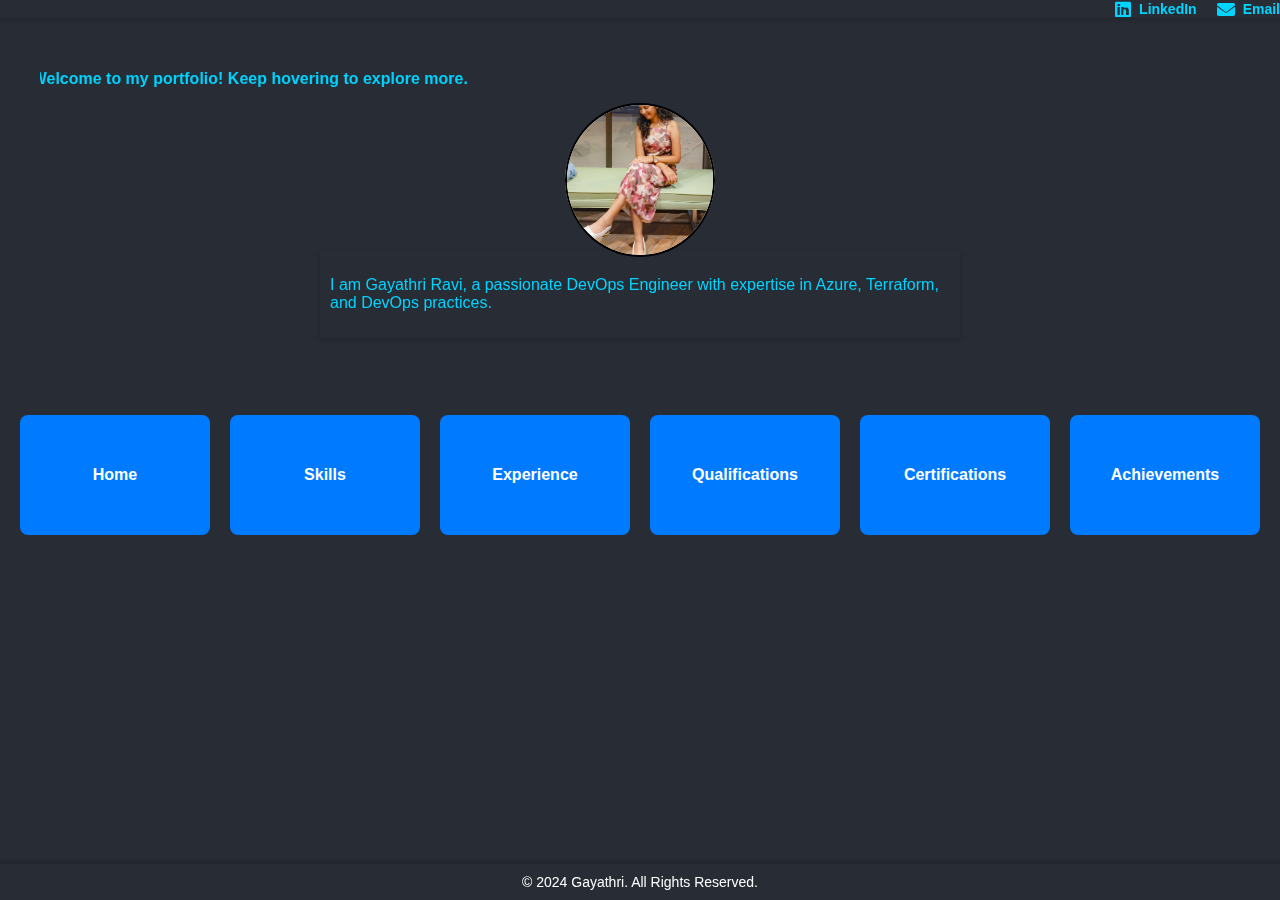
==== index.html @ f0dc99de "Add files via upload" ====
<!DOCTYPE html>
<html lang="en">
<head>
    <meta charset="UTF-8">
    <meta name="viewport" content="width=device-width, initial-scale=1.0">
    <title>G's Portfolio</title>
    <link rel="stylesheet" href="test.css">
    <!-- Font Awesome for Icons -->
    <link rel="stylesheet" href="https://cdnjs.cloudflare.com/ajax/libs/font-awesome/6.0.0/css/all.min.css">
    <marquee class="marquee" direction="right">Welcome to my portfolio! Keep hovering to explore more.</marquee>
</head>

<body>
  <!-- Top Fixed Links -->
  <div class="top-links">
    <a href="https://www.linkedin.com/in/ravigayathri/" target="_blank" class="top-link">
        <i class="fab fa-linkedin"></i> LinkedIn
    </a>
    <a href="mailto:vr.h.gayathri@gmail.com" class="top-link">
        <i class="fas fa-envelope"></i> Email
    </a>
</div>

  <div class="center-container">
  <div class="flip-card">
    <div class="flip-card-inner">
      <div class="flip-card-front">
        <img src="G.jpg" alt="G" class="round-image">
      </div>
      <div class="flip-card-back">
        <h1>Hy!!</h1> 
        <p>Nice meeting you!!</p> 
      </div>
    </div>
  </div>
  </div>

  <!-- New Message Section -->
  <div class="profile-message">
    <p>I am Gayathri Ravi, a passionate DevOps Engineer with expertise in Azure, Terraform, and DevOps practices.</p>
  </div>
 <!-- Animation Section -->
 <div class="animation-container">
  <div class="animated-block home" 
  onclick="toggleContent(this, 'Welcome, Experienced DevOps and Cloud Engineer with a strong background in Infrastructure as Code (IaC), Microsoft Azure, and Terraform. Proficient in deploying and managing enterprise-grade solutions using modern DevOps methodologies. Skilled in scripting, automation, and collaborative problem-solving in Agile environments. Adept at quickly adapting to new technologies and team dynamics.')">Home</div>  
  <div class="animated-block skills" onclick="toggleContent(this,`<ul>
    <li>Infrastructure as Code (IaC): Terraform, Azure Resource Manager (ARM) Templates</li>
    <li>Programming Languages: C#, . Net, SQL </li>
    <li>Cloud Platform: Microsoft Azure</li>
    <li>DevOps & Version Control: GIT, Azure Repos</li>
    <li>CI/CD: GitHub, Azure DevOps</li>
    <li>PAAS Services and Storage: Logic Apps, Azure Function, Azure Data Factory, Service Bus, Storage Account, API Management, Key Vault. Azure Application Insights, Azure Service, Health, Dashboards, KQL </li>
    
</ul>`)">Skills</div>
  <div class="animated-block experience" onclick="toggleContent(this,`
  <div class='experience-container'>
      <div class='card'>
          <h3>Tata Consultancy Services</h3>
          <p>Role: AIS Integration Developer</p>
          <p>Duration: June 2021 - Dec 2023</p>
          <p>Skills: Terraform, DevOps, Microsoft Azure</p>
      </div>
      <div class='card'>
          <h3>UST Global</h3>
          <p>Role: Software Developer</p>
          <p>Duration: Dec 2023 - July 2024</p>
          <p>Skills: C#, .NET, SQL Server</p>
      </div>
  </div>
`)">Experience</div>

<div class="animated-block qualifications" onclick="toggleContent(this,`
    <div class='qualification-container'>
        <div class='qualification-card left-slide'>
            <h3>Master of Science</h3>
            <p>Pursuing: Aug 2024 - May 2026</p>
            <p>Field: Computer Science</p>
            <p>University: University of Illinois, Springfield</p>
            <p>Location: Springfield, Illinois</p>
        </div>
        <div class='qualification-card right-slide'>
            <h3>Bachelor of Engineering</h3>
            <p>Completed: May 2021</p>
            <p>Field: Computer Science and Engineering</p>
            <p>Institute: Rajalakshmi Institute of Technology</p>
            <p>Location: Chennai, India</p>
            <p>GPA: 3.5/4</p>
        </div>
    </div>
`)">Qualifications</div>

<div class="animated-block certifications" onclick="toggleContent(this,`
    <div class='certification-container'>
        <div class='certification-card fade-in'>
            <h3>Azure Fundamentals</h3>
            <p>Certification: AZ-900</p>
        </div>
        <div class='certification-card fade-in'>
            <h3>Developing Solutions</h3>
            <p>Certification: AZ-204</p>
        </div>
        <div class='certification-card fade-in'>
            <h3>Data Engineer</h3>
            <p>Certification: DP-203</p>
        </div>
    </div>
`)">Certifications</div>
<div class="animated-block achievements" onclick="toggleContent(this,`
<div class='achievement-container'>
    <div class='achievement-card pop-from-left'>
        <h3>Special Initiative Award</h3>
        <p>For outstanding work contribution to the organization</p>
        <p>Date: Jan 2022</p>
    </div>
    <div class='achievement-card pop-from-top'>
        <h3>Continuous Feedback Star</h3>
        <p>In recognition of dedication to the performance journey</p>
        <p>Date: Dec 2022</p>
    </div>
    <div class='achievement-card pop-from-right'>
        <h3>Xcelerate Warrior Certificate</h3>
        <p>As an achievement towards aspiration</p>
        <p>Date: Jan 2023</p>
    </div>
</div>
`)">Achievements</div>
</div>


<!-- Content Display Section -->
<div id="content-display" class="content-display"></div>

<script>
  function toggleContent(block, content) {
    const contentDisplay = document.getElementById('dynamic-content');

    // Check if the block is already active
    if (block.classList.contains('active')) {
      // Hide the content and remove highlight
      contentDisplay.style.display = 'none';
      block.classList.remove('active');
    } else {
      // Reset all blocks and hide content
      document.querySelectorAll('.animated-block').forEach(el => el.classList.remove('active'));
      contentDisplay.style.display = 'none';

      // Highlight the clicked block
      block.classList.add('active');

      // Display content dynamically in the center
      contentDisplay.innerHTML = content;
      contentDisplay.style.display = 'block'; // Make it visible
    }
  }
</script>



<div id="dynamic-content" class="dynamic-content"></div>
<!-- Footer Section -->
<footer class="footer">
  © 2024 Gayathri. All Rights Reserved.
</footer>

</body>
</html>
---- test.css ----
body {
  margin: 0;
  font-family: Arial, sans-serif;
  background-color: #282c34;
  /*background-image: url('bg.jpg');*/
  color: #fff;
  display: flex;
  flex-direction: column;
  align-items: center;
  justify-content: center;
  height: 100vh;
}

.marquee {
  position: absolute;
  top: 20px;
  font-size: 16px;
  font-weight: bold;
  color: #00d4ff;
  /*background-color: rgba(40, 44, 52, 0.9);*/
  padding: 10px;
  margin: 40px;
  border-radius: 8px;
  text-align: center;
  z-index: 1000; /* Ensures it stays visible */

}

.center-container {
  position: relative;
  top: -170px;
  position: fixed;
}

.flip-card {
  background-color: transparent;
  width: 150px;
  height: 150px;
  perspective: 1000px;
  position: absolute;
  top: 350px;
  left: 50%;
  transform: translate(-50%, -50%);
}

.flip-card-inner {
  position: relative;
  width: 100%;
  height: 100%;
  text-align: center;
  transition: transform 0.6s;
  transform-style: preserve-3d;
}

.flip-card:hover .flip-card-inner {
  transform: rotateY(180deg);
}

.flip-card-front,
.flip-card-back {
  position: absolute;
  width: 100%;
  height: 100%;
  border-radius: 50%;
  backface-visibility: hidden;
}

.flip-card-front {
  display: flex;
  justify-content: center;
  align-items: center;
  background-color: #fff;
}

.flip-card-back {
  background-image: url('sample.jpg');
  color: white;
  transform: rotateY(180deg);
  display: flex;
  justify-content: center;
  align-items: center;
  flex-direction: column;
  font-family: Arial, sans-serif;
  font-size: 16px;
}

.round-image {
  width: 150px;
  height: 150px;
  object-fit: cover;
  border-radius: 50%;
  border: 2px solid #000;
}

.profile-message {
  position: fixed; /* Makes the element fixed */
  top: 250px;  /*Position relative to the bottom of the viewport */
  left: 50%; /* Center the message horizontally */
  transform: translateX(-50%); /* Adjust for centering */
  font-size: 16px;
  color: #00d4ff;
  /*background-color: rgba(40, 44, 52, 0.9);  Optional background for better visibility */
  padding: 10px;
  /*border-radius: 4px;*/
  width: fit-content;
  max-width: 80%; /* Limits the width for readability */
  box-shadow: 0 2px 5px rgba(0, 0, 0, 0.2); /* Optional shadow */
  z-index: 1000; /* Ensures it stays on top of other content */
}

.animation-container {
  display: flex; /* Use flexbox for alignment */
  flex-wrap: wrap; /* Allow wrapping if needed */
  justify-content: center; /* Center horizontally */
  /*align-items: center;  Center vertically */
 /* height: 100vh; Full height of the viewport */
  margin-top: 50px; /* Remove extra margins */
  gap: 20px; /* Add spacing between blocks */
 

}

.animated-block {
  padding: 10px 20px;
  background-color: #007bff;
  color: #fff;
  text-align: center;
  font-size: 16px;
  font-weight: bold;
  border-radius: 8px;
  cursor: pointer;
  transition: background-color 0.3s;
  width: 150px; /* Ensure uniform block size */
  height: 100px; /* Set block height */
  display: flex; /* Flexbox for content alignment */
  justify-content: center; /* Center text horizontally */
  align-items: center; /* Center text vertically */
  
 
}

@keyframes slide-in-left {
0% {
  transform: translateX(-100%);
  opacity: 0;
}
100% {
  transform: translateX(0);
  opacity: 1;
}
}

.animated-block.home {
  animation: slide-in-left 3s ease-in-out;
 
}

.animated-block:hover {
  background-color: #0056b3;
}

.animated-block.skills {
  animation: slide-in-left 3s ease-in-out;
}

.animated-block.experience {
  animation: slide-in-left 3s ease-in-out;
}

.animated-block.qualifications {
  animation: slide-in-right 3s ease-in-out;
}

.animated-block.certifications {
  animation: slide-in-right 3s ease-in-out;
}

.animated-block.achievements {
  animation: slide-in-right 3s ease-in-out;
}

.animated-block.active {
  background-color: #0056b3; /* Different color for active block */
  color: white;
}

.content-display {
  margin-top: 20px;
  text-align: center;
  font-size: 18px;
  color: #fff;
  background-color: rgba(0, 0, 0, 0.5);
  padding: 10px;
  border-radius: 8px;
  display: none; /* Initially hidden */
}

.content-display ul {
  list-style-type: disc; /* Use disc bullets */
  padding-left: 20px; /* Add some left padding */
  text-align: left; /* Align text to the left */
  margin: 0;
}

.content-display li {
  margin: 5px 0; /* Add spacing between list items */
  font-size: 16px;
  color: #fff;
}

/* Container for the cards */
.experience-container {
  display: flex;
  justify-content: space-between; /* Align cards to the left and right */
  gap: 20px; /* Add space between cards */
  margin-top: 20px;
}

.card {
  background-color: rgba(255, 255, 255, 0.1);
  color: #fff;
  border-radius: 8px;
  padding: 15px;
  width: 45%; /* Each card takes 45% of the container width */
  box-shadow: 0 4px 6px rgba(0, 0, 0, 0.3);
  transition: transform 0.3s, box-shadow 0.3s;
}

.card:hover {
  transform: scale(1.05); /* Slight zoom effect */
  box-shadow: 0 6px 10px rgba(0, 0, 0, 0.5);
}

.card h3 {
  margin: 0 0 10px;
  font-size: 18px;
  color: #00d4ff;
}

.card p {
  margin: 5px 0;
  font-size: 14px;
}

/* Container for qualifications */
.qualification-container {
  display: flex;
  justify-content: space-between;
  align-items: center;
  margin-top: 20px;
  gap: 20px;
}

/* Base style for qualification cards */
.qualification-card {
  background-color: rgba(255, 255, 255, 0.1);
  color: #fff;
  border-radius: 8px;
  padding: 15px;
  width: 45%;
  box-shadow: 0 4px 6px rgba(0, 0, 0, 0.3);
  text-align: left;
  opacity: 0; /* Initially hidden */
  transform: translateY(50px); /* Start below the viewport */
  transition: all 1s ease-out;
}

/* Left sliding animation */
.left-slide {
  animation: slide-in-left 1s forwards;
}

@keyframes slide-in-left {
  0% {
      transform: translateX(-100%) translateY(50px);
      opacity: 0;
  }
  100% {
      transform: translateX(0) translateY(0);
      opacity: 1;
  }
}

/* Right sliding animation */
.right-slide {
  animation: slide-in-right 1s forwards;
}

@keyframes slide-in-right {
  0% {
      transform: translateX(100%) translateY(50px);
      opacity: 0;
  }
  100% {
      transform: translateX(0) translateY(0);
      opacity: 1;
  }
}

/* Container for the certification cards */
.certification-container {
  display: flex;
  justify-content: space-between;
  align-items: center;
  margin-top: 20px;
  gap: 20px;
}

/* Base styles for certification cards */
.certification-card {
  background-color: rgba(255, 255, 255, 0.1);
  color: #fff;
  border-radius: 8px;
  padding: 15px;
  width: 30%; /* Small cards take 30% of the container width */
  box-shadow: 0 4px 6px rgba(0, 0, 0, 0.3);
  text-align: center;
  opacity: 0; /* Initially hidden */
  transform: translateY(50px); /* Start below the viewport */
  transition: all 1s ease-out;
}

/* Fade-in animation */
.fade-in {
  animation: fade-in 1s forwards;
}

@keyframes fade-in {
  0% {
      opacity: 0;
      transform: translateY(50px);
  }
  100% {
      opacity: 1;
      transform: translateY(0);
  }
}

/* Title styling within cards */
.certification-card h3 {
  margin: 0 0 10px;
  font-size: 16px;
  color: #00d4ff;
}

.certification-card p {
  margin: 5px 0;
  font-size: 14px;
}

/* Container for achievements */
.achievement-container {
  display: flex;
  justify-content: space-between;
  align-items: center;
  margin-top: 30px;
  gap: 40px;
}

/* Base styles for achievement cards */
.achievement-card {
  background-color: rgba(255, 255, 255, 0.1);
  color: #fff;
  border-radius: 8px;
  padding: 15px;
  width: 30%;
  box-shadow: 0 4px 6px rgba(0, 0, 0, 0.3);
  text-align: center;
  opacity: 0; /* Initially hidden */
  transform: scale(0.8); /* Initially shrunk */
  transition: all 1s ease-out;
}

/* Pop-in from left animation */
.pop-from-left {
  animation: pop-from-left 1s forwards;
}

@keyframes pop-from-left {
  0% {
      opacity: 0;
      transform: translateX(-100px) scale(0.8);
  }
  100% {
      opacity: 1;
      transform: translateX(0) scale(1);
  }
}

/* Pop-in from top animation */
.pop-from-top {
  animation: pop-from-top 1s forwards;
}

@keyframes pop-from-top {
  0% {
      opacity: 0;
      transform: translateY(-100px) scale(0.8);
  }
  100% {
      opacity: 1;
      transform: translateY(0) scale(1);
  }
}

/* Pop-in from right animation */
.pop-from-right {
  animation: pop-from-right 1s forwards;
}

@keyframes pop-from-right {
  0% {
      opacity: 0;
      transform: translateX(100px) scale(0.8);
  }
  100% {
      opacity: 1;
      transform: translateX(0) scale(1);
  }
}

/* Title styling for achievement cards */
.achievement-card h3 {
  margin: 0 0 10px;
  font-size: 16px;
  color: #00d4ff;
}

.achievement-card p {
  margin: 5px 0;
  font-size: 14px;
}

/* Top fixed links container */
.top-links {
  position: fixed;
  top: 0;
  left: 0;
  width: 100%;
  background-color: rgba(40, 44, 52, 0.9); /* Slightly transparent background */
  display: flex;
  justify-content: flex-end; /* Align links to the right */
  padding-right: 50px;
  z-index: 1000; /* Ensure it stays on top */
  box-shadow: 0 2px 5px rgba(0, 0, 0, 0.2); /* Optional shadow */
}

/* Individual link styles */
.top-link {
  color: #00d4ff;
  text-decoration: none;
  margin-left: 20px;
  font-size: 14px;
  font-weight: bold;
  display: flex;
  align-items: center;
  transition: color 0.3s;
}

/* Icon styles */
.top-link i {
  margin-right: 8px; /* Add space between icon and text */
  font-size: 18px;
}

/* Hover effect */
.top-link:hover {
  color: #ffffff;
}

/* Footer styles */
.footer {
  position: fixed; /* Keep it fixed at the bottom */
  bottom: 0; /* Stick to the bottom of the viewport */
  left: 0;
  width: 100%; /* Full width */
  background-color: rgba(40, 44, 52, 0.9); /* Background color */
  color: #fff; /* Text color */
  text-align: center; /* Center the text */
  padding: 10px 0; /* Add vertical padding */
  font-size: 14px; /* Font size for the text */
  z-index: 1000; /* Ensure it stays above other content */
  box-shadow: 0 -2px 5px rgba(0, 0, 0, 0.2); /* Optional shadow for better separation */
}

.dynamic-content {
  position: fixed; /* Positioned relative to the document */
  top: 50%; /* Center vertically */
  left: 50%; /* Center horizontally */
  transform: translate(-50%, -50%); /* Adjust for perfect centering */
  margin-top: 200px;
  padding: 20px;
  text-align: center;
  font-size: 18px;
  color: #00d4ff;
  background-color: rgba(40, 44, 52, 0.9);
  border-radius: 8px;
  box-shadow: 0 4px 10px rgba(0, 0, 0, 0.3);
  width: fit-content;
  max-width: 90%;
  display: none; /* Hidden by default */
  z-index: 1000; /* Ensure it stays above other content */
}
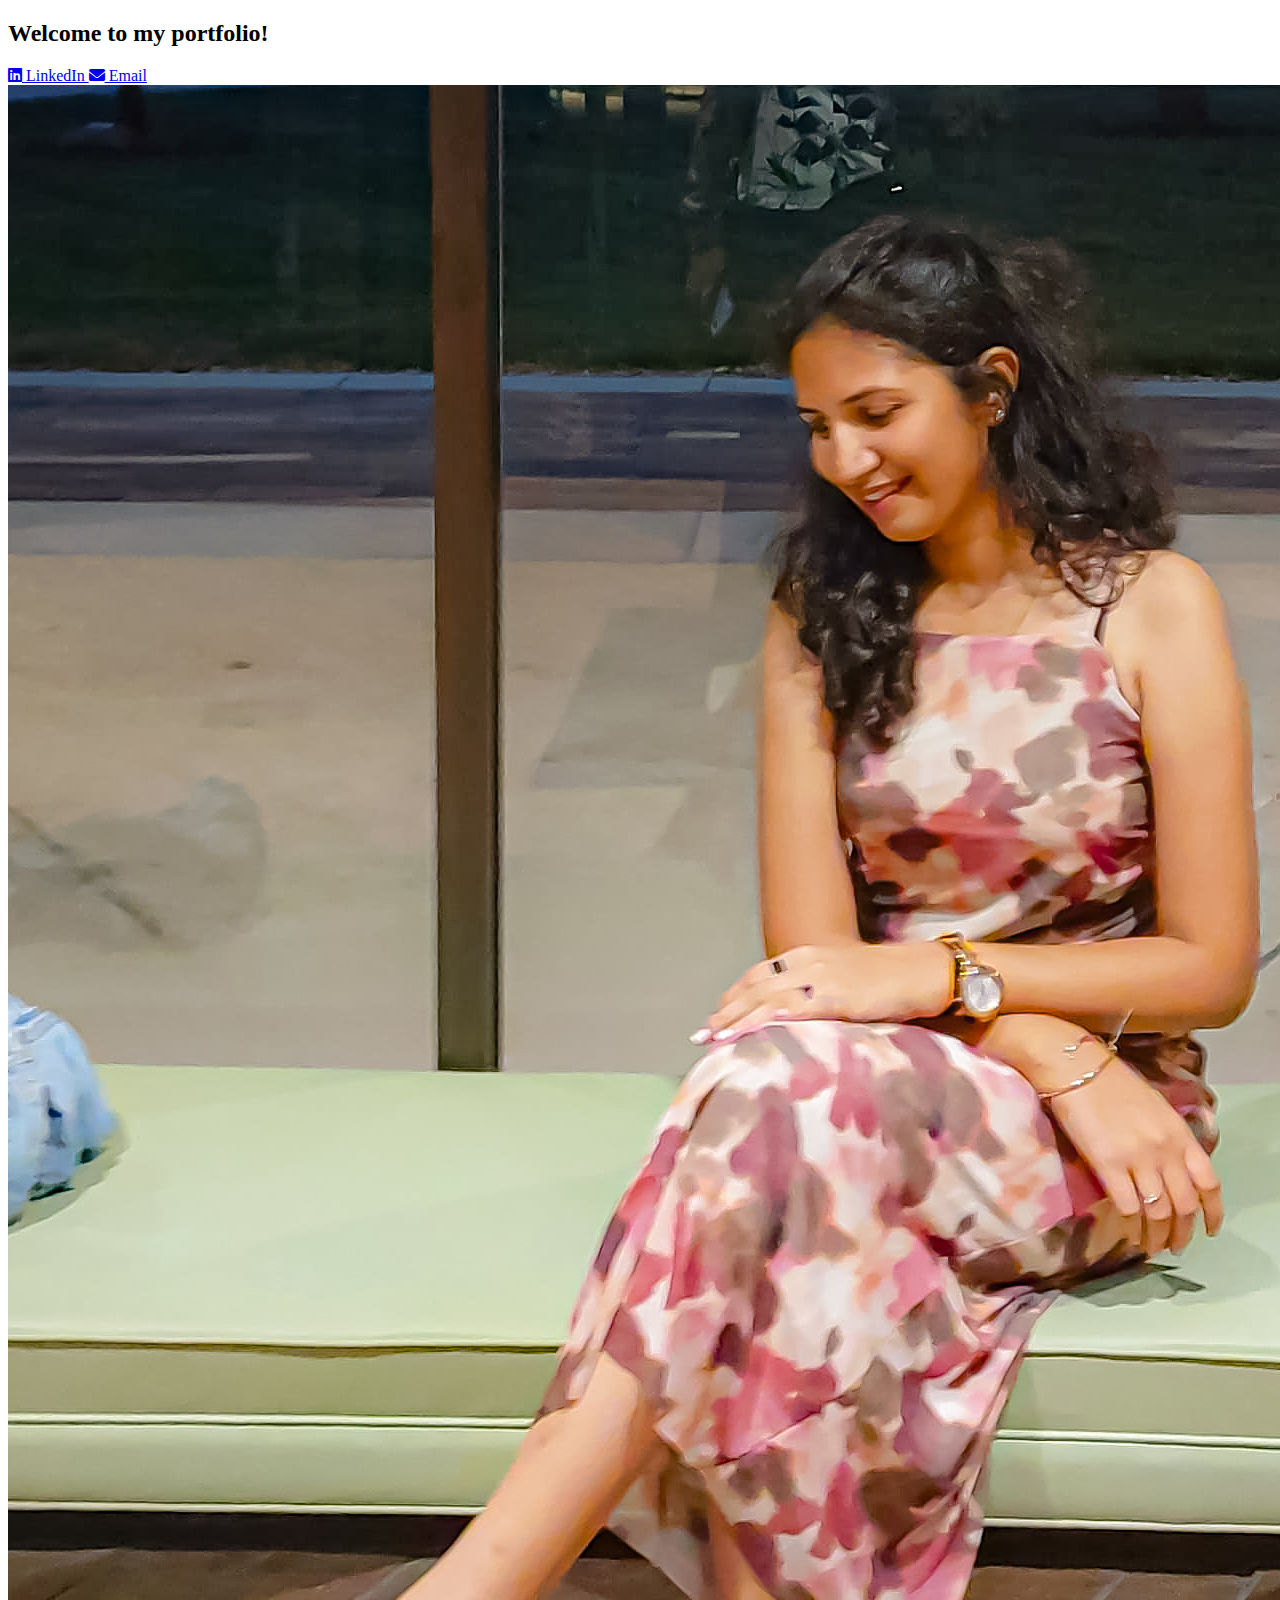
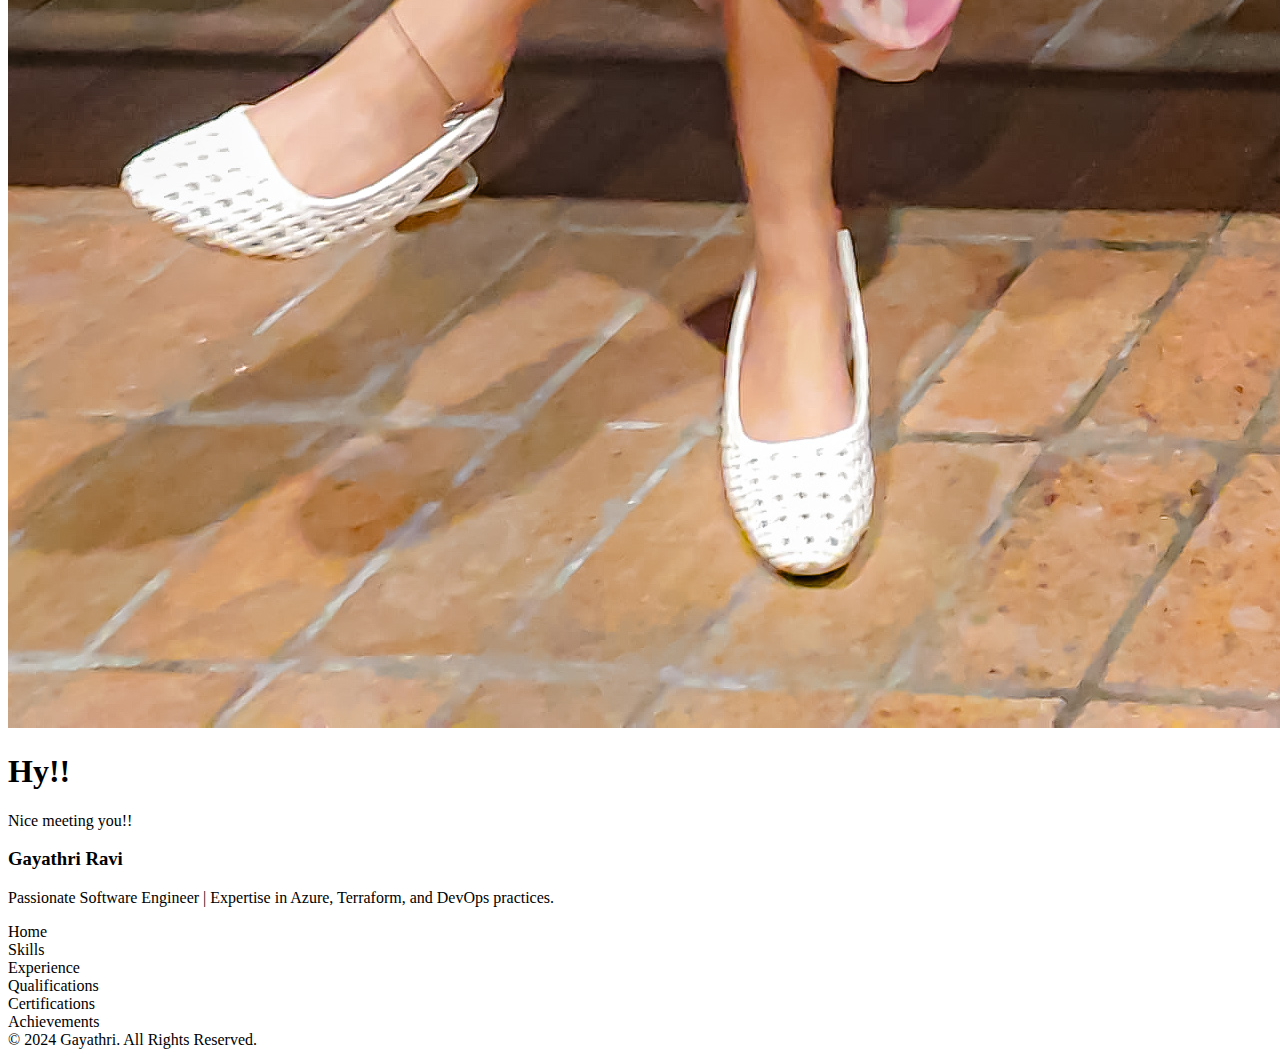
==== commit 0e0e2fd4: "Updated index.html" ====
--- a/index.html
+++ b/index.html
@@ -4,10 +4,12 @@
     <meta charset="UTF-8">
     <meta name="viewport" content="width=device-width, initial-scale=1.0">
     <title>G's Portfolio</title>
-    <link rel="stylesheet" href="test.css">
+    <link rel="stylesheet" href="style.css">
     <!-- Font Awesome for Icons -->
     <link rel="stylesheet" href="https://cdnjs.cloudflare.com/ajax/libs/font-awesome/6.0.0/css/all.min.css">
-    <marquee class="marquee" direction="right">Welcome to my portfolio! Keep hovering to explore more.</marquee>
+    <div class = 'welcome'>
+   <h2>Welcome to my portfolio!</h2>
+  </div>
 </head>
 
 <body>
@@ -28,8 +30,10 @@
         <img src="G.jpg" alt="G" class="round-image">
       </div>
       <div class="flip-card-back">
+       
         <h1>Hy!!</h1> 
         <p>Nice meeting you!!</p> 
+        
       </div>
     </div>
   </div>
@@ -37,34 +41,62 @@
 
   <!-- New Message Section -->
   <div class="profile-message">
-    <p>I am Gayathri Ravi, a passionate DevOps Engineer with expertise in Azure, Terraform, and DevOps practices.</p>
+    <h3> Gayathri Ravi </h3> </div>
+    <div class="message">
+    <p> Passionate Software Engineer | Expertise in Azure, Terraform, and DevOps practices.</p>
   </div>
  <!-- Animation Section -->
  <div class="animation-container">
   <div class="animated-block home" 
-  onclick="toggleContent(this, 'Welcome, Experienced DevOps and Cloud Engineer with a strong background in Infrastructure as Code (IaC), Microsoft Azure, and Terraform. Proficient in deploying and managing enterprise-grade solutions using modern DevOps methodologies. Skilled in scripting, automation, and collaborative problem-solving in Agile environments. Adept at quickly adapting to new technologies and team dynamics.')">Home</div>  
+  onclick="toggleContent(this, 'I am an Experienced DevOps and Cloud Engineer with a strong background in Infrastructure as Code (IaC), Microsoft Azure, and Terraform. Proficient in deploying and managing enterprise-grade solutions using modern DevOps methodologies. Skilled in scripting, automation, and collaborative problem-solving in Agile environments. Adept at quickly adapting to new technologies and team dynamics.')">Home</div>  
   <div class="animated-block skills" onclick="toggleContent(this,`<ul>
     <li>Infrastructure as Code (IaC): Terraform, Azure Resource Manager (ARM) Templates</li>
     <li>Programming Languages: C#, . Net, SQL </li>
     <li>Cloud Platform: Microsoft Azure</li>
     <li>DevOps & Version Control: GIT, Azure Repos</li>
     <li>CI/CD: GitHub, Azure DevOps</li>
-    <li>PAAS Services and Storage: Logic Apps, Azure Function, Azure Data Factory, Service Bus, Storage Account, API Management, Key Vault. Azure Application Insights, Azure Service, Health, Dashboards, KQL </li>
-    
+    <li>PAAS Services and Storage: Logic Apps, Azure Function, Azure Data Factory, Service Bus, Storage Account, API Management, Key Vault. Azure Application Insights, Azure Service, Health, Dashboards, KQL </li>   
 </ul>`)">Skills</div>
   <div class="animated-block experience" onclick="toggleContent(this,`
   <div class='experience-container'>
-      <div class='card'>
+      <div class='left-slide-card'>
+        <div class='card'>
           <h3>Tata Consultancy Services</h3>
           <p>Role: AIS Integration Developer</p>
           <p>Duration: June 2021 - Dec 2023</p>
           <p>Skills: Terraform, DevOps, Microsoft Azure</p>
-      </div>
-      <div class='card'>
+       
+          <div class= 'work-details'>
+          <h3>Work Highlights:</h3>
+          <ul>
+          <li> Designed and implemented Infrastructure as Code using Terraform.</li>
+           <li>Streamlined CI/CD pipelines for automated deployments in Azure.</li>
+          <li>Optimized resource allocation to reduce cloud costs.</li>
+          <li>Enhanced team productivity by integrating DevOps tools.</li>
+        </ul>
+      </div>
+      </div>
+         
+      </div>
+      <div class='right-slide-card'>
+         <div class='card'>
           <h3>UST Global</h3>
           <p>Role: Software Developer</p>
           <p>Duration: Dec 2023 - July 2024</p>
           <p>Skills: C#, .NET, SQL Server</p>
+      
+          <div class='work-details'>
+       
+          <h3>Work Highlights:</h3>
+          <ul>
+          <li> Built scalable .NET applications with enterprise-grade performance.</li>
+            <li>Integrated SQL Server databases for optimized data access.</li>
+          <li> Automated testing workflows to ensure software reliability.</li>
+          <li> Collaborated with cross-functional teams to deliver client solutions.</li>
+        </ul>
+        </div>
+      </div>
+         
       </div>
   </div>
 `)">Experience</div>
@@ -77,6 +109,7 @@
             <p>Field: Computer Science</p>
             <p>University: University of Illinois, Springfield</p>
             <p>Location: Springfield, Illinois</p>
+            <p>GPA: 4/4</p>
         </div>
         <div class='qualification-card right-slide'>
             <h3>Bachelor of Engineering</h3>
@@ -133,12 +166,14 @@
 <script>
   function toggleContent(block, content) {
     const contentDisplay = document.getElementById('dynamic-content');
+    
 
     // Check if the block is already active
     if (block.classList.contains('active')) {
       // Hide the content and remove highlight
       contentDisplay.style.display = 'none';
       block.classList.remove('active');
+      
     } else {
       // Reset all blocks and hide content
       document.querySelectorAll('.animated-block').forEach(el => el.classList.remove('active'));
@@ -150,11 +185,26 @@
       // Display content dynamically in the center
       contentDisplay.innerHTML = content;
       contentDisplay.style.display = 'block'; // Make it visible
+      
     }
+    document.addEventListener('DOMContentLoaded', () => {
+  const cards = document.querySelectorAll('.card');
+
+  cards.forEach(card => {
+    card.addEventListener('click', () => {
+      // Toggle 'touched' class on the tile
+      if (card.classList.contains('touched')) {
+        card.classList.remove('touched'); // Reset to default
+      } else {
+        // Ensure only one tile is active at a time
+        cards.forEach(t => t.classList.remove('touched'));
+        card.classList.add('touched'); // Activate the touched tile
+      }
+    });
+  });
+});
   }
 </script>
-
-
 
 <div id="dynamic-content" class="dynamic-content"></div>
 <!-- Footer Section -->
@@ -163,4 +213,4 @@
 </footer>
 
 </body>
-</html>+</html>
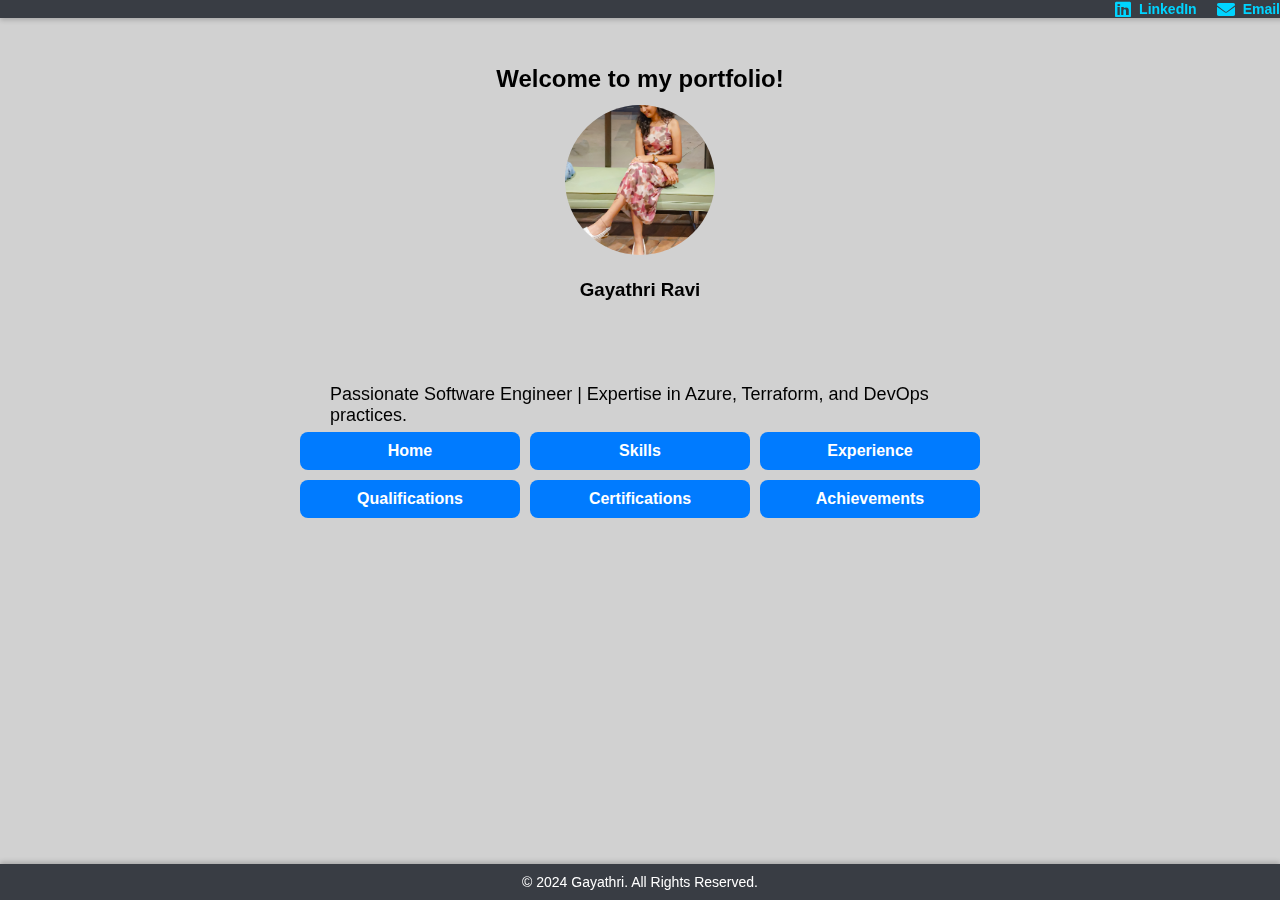
==== commit 69ccdd47: "Updated index.html" ====
--- a/index.html
+++ b/index.html
@@ -166,8 +166,7 @@
 <script>
   function toggleContent(block, content) {
     const contentDisplay = document.getElementById('dynamic-content');
-    
-
+  
     // Check if the block is already active
     if (block.classList.contains('active')) {
       // Hide the content and remove highlight
--- a/style.css
+++ b/style.css
@@ -0,0 +1,718 @@
+body {
+  margin: 0;
+  font-family: Arial, sans-serif;
+  background-color: #d1d1d1;
+  /*background-image: url('bg.jpg');*/
+  color: #fff;
+  display: flex;
+  flex-direction: column;
+  align-items: center;
+  justify-content: center;
+  height: 100vh;
+  overflow-y: auto;
+}
+
+.welcome {
+  position: absolute;
+  top: -5px;
+  font-size: 16px;
+  font-weight: bold;
+  color: black;
+  /*background-color: rgba(40, 44, 52, 0.9);*/
+  padding: 10px;
+  margin: 40px;
+  border-radius: 8px;
+  text-align: center;
+  z-index: 1000; /* Ensures it stays visible */
+
+}
+
+.center-container {
+  position: relative;
+  top: -240px;
+  position: fixed;
+}
+
+
+.flip-card {
+  background-color: transparent;
+  width: 150px;
+  height: 150px;
+  perspective: 1000px;
+  position: relative;
+  top: 400px;
+  left: 50%;
+  transform: translate(-50%, -50%);
+  margin: 20px auto;
+  max-width: 300px;
+  max-height: 300px;
+  border-radius: 50%;
+}
+
+.flip-card-inner {
+  position: relative;
+ /* padding-top: 100%; */
+  width: 100%;
+  height: 100%;
+  text-align: center;
+  transition: transform 0.6s ease;
+  transform-style: preserve-3d;
+  border-radius: 50%;
+  
+}
+
+.flip-card:hover .flip-card-inner {
+  transform: rotateY(180deg);
+}
+
+.flip-card-front,
+.flip-card-back {
+  position: absolute;
+  top: 0;
+  left: 0;
+  width: 100%;
+  height: 100%;
+  backface-visibility: hidden;
+  border-radius: 50%;
+}
+
+.flip-card-front {
+  display: flex;
+  justify-content: center;
+  align-items: center;
+  background-color: transparent;
+}
+
+.flip-card-back {
+  background-image: url('sample.jpg'); 
+  background-size: cover; /* Ensure background covers the back face */
+  background-position: center; /* Center the background image */
+  color: white;
+  transform: rotateY(180deg);
+  display: flex;
+  justify-content: center;
+  align-items: center;
+  flex-direction: column;
+  font-family: Arial, sans-serif;
+  font-size: 16px;
+  border-radius: 50%;
+
+}
+
+.round-image {
+  width: 150px;
+  height: 150px;
+  object-fit: cover;
+  border-radius: 50%;
+  border: none;
+ 
+
+}
+
+.profile-message {
+  position: fixed;  /*Makes the element fixed */
+  top: 250px; /*Position relative to the bottom of the viewport */
+  left: 50%; /* Center the message horizontally */
+  transform: translateX(-50%); /* Adjust for centering */
+  font-size: 16px;
+  color: black;
+  /*background-color: rgba(40, 44, 52, 0.9);  Optional background for better visibility */
+  padding: 10px;
+  /*border-radius: 4px;*/
+  width: fit-content;
+  max-width: 80%; /* Limits the width for readability */
+ /* box-shadow: 0 2px 5px rgba(0, 0, 0, 0.2);  Optional shadow */
+  z-index: 1000; /* Ensures it stays on top of other content */
+ 
+}
+
+.message{
+  position: fixed; /* Keeps it constant on the viewport */
+    top: 45%; /* Adjust to vertically center */
+    left: 50%; /* Adjust to horizontally center */
+    transform: translate(-50%, -50%); /* Center the element perfectly */
+    color: black;
+    font-size: 18px; /* Adjust font size as needed */
+    padding: 10px;
+   
+    border-radius: 8px;
+    z-index: 1000; /* Ensure it stays above other content */
+}
+.animation-container {
+  display: flex;/* Use flexbox for alignment */
+  flex-wrap: wrap; /* Allow wrapping if needed */
+  justify-content: center; /* Center horizontally */
+  /*align-items: center;  Center vertically */
+ /* height: 100vh; Full height of the viewport */
+  margin-top: 50px; /* Remove extra margins */
+  gap: 10px; /* Add spacing between blocks */
+ 
+}
+
+.animated-block {
+  padding: 10px;
+  background-color: #007bff;
+  color: #fff;
+  text-align: center;
+  font-size: 16px;
+  font-weight: bold;
+  border-radius: 8px;
+  cursor: pointer;
+  transition: background-color 0.3s, transform 0.3s;
+  width: 40%; /* Ensure uniform block size */
+  max-width: 200px; /* Prevent overly large buttons */
+  min-width: 120px; /* Ensure buttons don't shrink too small */
+  height: auto; /* Set block height */
+  display: flex; /* Flexbox for content alignment */
+  justify-content: center; /* Center text horizontally */
+  align-items: center; /* Center text vertically */
+  z-index:10;
+ 
+}
+
+@keyframes slide-in-left {
+0% {
+  transform: translateX(-100%);
+  opacity: 0;
+}
+100% {
+  transform: translateX(0);
+  opacity: 1;
+}
+}
+
+.animated-block.home {
+  animation: slide-in-left 3s ease-in-out;
+ 
+}
+
+.animated-block:hover {
+  background-color: #0056b3;
+}
+
+.animated-block.skills {
+  animation: slide-in-left 3s ease-in-out;
+}
+
+.animated-block.experience {
+  animation: slide-in-left 3s ease-in-out;
+}
+
+.animated-block.qualifications {
+  animation: slide-in-right 3s ease-in-out;
+}
+
+.animated-block.certifications {
+  animation: slide-in-right 3s ease-in-out;
+}
+
+.animated-block.achievements {
+  animation: slide-in-right 3s ease-in-out;
+}
+
+.animated-block.active {
+  background-color: #0056b3; /* Different color for active block */
+  color: white;
+}
+
+.content-display {
+  margin-top: 20px;
+  text-align: center;
+  font-size: 18px;
+  color: #fff;
+  background-color: rgba(0, 0, 0, 0.3); 
+  padding: 10px;
+  border-radius: 8px;
+  display: none; /* Initially hidden */
+}
+
+.content-display ul {
+  list-style-type: disc; /* Use disc bullets */
+  padding-left: 20px; /* Add some left padding */
+  text-align: left; /* Align text to the left */
+  margin: 0;
+}
+
+.content-display li {
+  margin: 5px 0; /* Add spacing between list items */
+  font-size: 16px;
+  color: #fff;
+}
+
+/* Container for the cards */
+.experience-container {
+  display: flex;
+  justify-content: space-between; /* Align cards to the left and right */
+  align-items: center;
+  gap: 20px; /* Add space between cards */
+  margin-top: 20px;
+
+}
+
+ /* Left sliding animation */
+ .left-slide-card {
+  animation: slide-in-left 1s forwards;
+}
+
+@keyframes slide-in-left {
+  0% {
+      transform: translateX(-100%) translateY(50px);
+      opacity: 0;
+  }
+  100% {
+      transform: translateX(0) translateY(0);
+      opacity: 1;
+  }
+}
+
+/* Right sliding animation */
+.right-slide-card {
+  animation: slide-in-right 1s forwards;
+}
+
+@keyframes slide-in-right {
+  0% {
+      transform: translateX(100%) translateY(50px);
+      opacity: 0;
+  }
+  100% {
+      transform: translateX(0) translateY(0);
+      opacity: 1;
+  }
+}
+
+.card {
+  background-color: rgba(255, 255, 255, 0.1);
+  color: #fff;
+  border-radius: 8px;
+  padding: 15px;
+  width: 90%; /* Each card takes 45% of the container width */
+  box-shadow: 0 4px 6px rgba(0, 0, 0, 0.3);
+  transition: transform 0.3s, box-shadow 0.3s;
+  max-width: 300px; /* Limit the size */
+  text-align: left;
+  position: relative;
+  cursor: pointer; /* Pointer cursor for interactivity */
+  
+}
+
+.card:hover .work-details,
+.card:focus-within .work-details {
+  display: block; /* Show details on hover or focus */
+  
+}
+.work-details {
+  display: none; /* Hidden by default */
+  margin-top: 10px;
+  background-color: rgba(0, 0, 0, 0.7); /* Darker background for readability */
+  color: white;
+  border-radius: 5px;
+  padding: 10px;
+  font-size: 14px;
+  box-shadow: 0 2px 4px rgba(0, 0, 0, 0.5);
+  text-align: left;
+  font-size: 10px;
+  
+}
+.card h3 {
+  margin: 0 0 10px;
+  font-size: 18px;
+  color: #00d4ff;
+ 
+}
+
+.card p {
+  margin: 5px 0;
+  font-size: 14px;
+}
+
+
+/* Container for qualifications */
+.qualification-container {
+  display: flex;
+  justify-content: space-between;
+  align-items: center;
+  margin-top: 10px;
+  gap: 20px;
+ 
+}
+
+/* Base style for qualification cards */
+.qualification-card {
+  background-color: rgba(255, 255, 255, 0.1);
+   color: white;
+   border-radius: 8px;
+   padding: 15px;
+   width: 45%;
+   box-shadow: 0 4px 6px rgba(0, 0, 0, 0.3);
+   text-align: left;
+   opacity: 0; /* Initially hidden */
+   transform: translateY(50px); /* Start below the viewport */
+   transition: all 1s ease-out;
+   position: relative;
+ }
+
+
+
+ .qualification-card h3 {
+  margin: 0 0 10px;
+  font-size:16px;
+  color: #00d4ff;
+}
+
+/* Left sliding animation */
+.left-slide {
+  animation: slide-in-left 1s forwards;
+}
+
+@keyframes slide-in-left {
+  0% {
+      transform: translateX(-100%) translateY(50px);
+      opacity: 0;
+  }
+  100% {
+      transform: translateX(0) translateY(0);
+      opacity: 1;
+  }
+}
+
+/* Right sliding animation */
+.right-slide {
+  animation: slide-in-right 1s forwards;
+}
+
+@keyframes slide-in-right {
+  0% {
+      transform: translateX(100%) translateY(50px);
+      opacity: 0;
+  }
+  100% {
+      transform: translateX(0) translateY(0);
+      opacity: 1;
+  }
+}
+
+.qualification-card p {
+  font-size: 14px; /* Reduced font size */
+  margin: 5px 0;
+  line-height: 1.4; /* Adjust line spacing for readability */
+}
+/* Container for the certification cards */
+.certification-container {
+  display: flex;
+  justify-content: space-between;
+  align-items: center;
+  margin-top: 20px;
+  gap: 20px;
+}
+
+/* Base styles for certification cards */
+.certification-card {
+  background-color: rgba(255, 255, 255, 0.1);
+  color: #fff;
+  border-radius: 8px;
+  padding: 15px;
+  width: 30%; /* Small cards take 30% of the container width */
+  box-shadow: 0 4px 6px rgba(0, 0, 0, 0.3);
+  text-align: center;
+  opacity: 0; /* Initially hidden */
+  transform: translateY(50px); /* Start below the viewport */
+  transition: all 1s ease-out;
+}
+
+/* Fade-in animation */
+.fade-in {
+  animation: fade-in 1s forwards;
+}
+
+@keyframes fade-in {
+  0% {
+      opacity: 0;
+      transform: translateY(50px);
+  }
+  100% {
+      opacity: 1;
+      transform: translateY(0);
+  }
+}
+
+/* Title styling within cards */
+.certification-card h3 {
+  margin: 0 0 10px;
+  font-size: 16px;
+  color: #00d4ff;
+}
+
+.certification-card p {
+  margin: 5px 0;
+  font-size: 14px;
+}
+
+/* Container for achievements */
+.achievement-container {
+  display: flex;
+  justify-content: space-between;
+  align-items: center;
+  margin-top: 30px;
+  gap: 40px;
+}
+
+/* Base styles for achievement cards */
+.achievement-card {
+  background-color: rgba(255, 255, 255, 0.1);
+  color: #fff;
+  border-radius: 8px;
+  padding: 15px;
+  width: 30%;
+  box-shadow: 0 4px 6px rgba(0, 0, 0, 0.3);
+  text-align: center;
+  opacity: 0; /* Initially hidden */
+  transform: scale(0.8); /* Initially shrunk */
+  transition: all 1s ease-out;
+}
+
+/* Pop-in from left animation */
+.pop-from-left {
+  animation: pop-from-left 1s forwards;
+}
+
+@keyframes pop-from-left {
+  0% {
+      opacity: 0;
+      transform: translateX(-100px) scale(0.8);
+  }
+  100% {
+      opacity: 1;
+      transform: translateX(0) scale(1);
+  }
+}
+
+/* Pop-in from top animation */
+.pop-from-top {
+  animation: pop-from-top 1s forwards;
+}
+
+@keyframes pop-from-top {
+  0% {
+      opacity: 0;
+      transform: translateY(-100px) scale(0.8);
+  }
+  100% {
+      opacity: 1;
+      transform: translateY(0) scale(1);
+  }
+}
+
+/* Pop-in from right animation */
+.pop-from-right {
+  animation: pop-from-right 1s forwards;
+}
+
+@keyframes pop-from-right {
+  0% {
+      opacity: 0;
+      transform: translateX(100px) scale(0.8);
+  }
+  100% {
+      opacity: 1;
+      transform: translateX(0) scale(1);
+  }
+}
+
+/* Title styling for achievement cards */
+.achievement-card h3 {
+  margin: 0 0 10px;
+  font-size: 16px;
+  color: #00d4ff;
+}
+
+.achievement-card p {
+  margin: 5px 0;
+  font-size: 14px;
+}
+
+/* Top fixed links container */
+.top-links {
+  position: fixed;
+  top: 0;
+  left: 0;
+  width: 100%;
+  background-color: rgba(40, 44, 52, 0.9); /* Slightly transparent background */
+  display: flex;
+  justify-content: flex-end; /* Align links to the right */
+  padding-right: 50px;
+  z-index: 1000; /* Ensure it stays on top */
+  box-shadow: 0 2px 5px rgba(0, 0, 0, 0.2); /* Optional shadow */
+}
+
+/* Individual link styles */
+.top-link {
+  color: #00d4ff;
+  text-decoration: none;
+  margin-left: 20px;
+  font-size: 14px;
+  font-weight: bold;
+  display: flex;
+  align-items: center;
+  transition: color 0.3s;
+}
+
+/* Icon styles */
+.top-link i {
+  margin-right: 8px; /* Add space between icon and text */
+  font-size: 18px;
+}
+
+/* Hover effect */
+.top-link:hover {
+  color: #ffffff;
+}
+
+/* Footer styles */
+.footer {
+  position: fixed; /* Keep it fixed at the bottom */
+  bottom: 0; /* Stick to the bottom of the viewport */
+  left: 0;
+  width: 100%; /* Full width */
+  background-color: rgba(40, 44, 52, 0.9); /* Background color */
+  color: #fff; /* Text color */
+  text-align: center; /* Center the text */
+  padding: 10px 0; /* Add vertical padding */
+  font-size: 14px; /* Font size for the text */
+  z-index: 1000; /* Ensure it stays above other content */
+  box-shadow: 0 -2px 5px rgba(0, 0, 0, 0.2); /* Optional shadow for better separation */
+}
+
+.dynamic-content {
+  position: fixed; /* Positioned relative to the document */
+  top: 50%; /* Center vertically */
+  left: 50%; /* Center horizontally */
+  transform: translate(-50%, -50%); /* Adjust for perfect centering */
+  margin-top: 200px;
+  padding: 20px;
+  text-align: center;
+  font-size: 18px;
+  color: white;
+  background-color: rgba(40, 44, 52, 0.9);
+  border-radius: 8px;
+  box-shadow: 0 4px 10px rgba(0, 0, 0, 0.3);
+  width: fit-content;
+  max-width: 90%;
+  display: none; /* Hidden by default */
+  z-index: 1000; /* Ensure it stays above other content */
+  
+}
+
+/* Tab view */
+@media (max-width: 768px) {
+  .message {
+      font-size: 14px; /* Smaller text for smaller screens */
+      padding: 8px;
+      width: 90%; /* Adjust width to fit smaller screens */
+      top: 45%;
+      left:65%;
+  }
+
+  .content-display {
+    max-width: 90%; /* Ensure it doesn't exceed the screen width */
+    max-height: 65vh; /* Further limit height for smaller screens */
+    margin: 0 auto; /* Center the box */
+    font-size: 14px; /* Reduce font size for better fit */
+    padding: 10px;
+}
+
+  .qualification-container {
+    flex-direction: row; /* Stack the cards vertically */
+    gap: 10px; /* Add some spacing between cards */
+}
+
+.qualification-card {
+    width: 90%; /* Reduce width to fit smaller screens */
+    max-width: 300px; /* Ensure it doesn't get too wide */
+    margin: 0 auto; /* Center the card */
+}
+
+.qualification-card p {
+  font-size: 12px; /* Reduced font size */
+
+}
+
+.experience-container {
+  flex-direction: row; /* Stack cards vertically */
+  gap: 15px; /* Adjust gap for vertical layout */
+  max-height: 80vh; /* Limit the container height */
+  padding: 10px; /* Optional: Add padding for better aesthetics */
+ margin-bottom: 50px; /* Add space equal to the footer height */
+}
+
+.card {
+  
+  width: 80%; /* Reduce width for smaller screens */
+  max-width: 350px; /* Optional size limit */
+  margin: 0 auto; /* Center the cards */
+
+}
+.card h3 {
+  margin: 0 0 10px;
+  font-size: 18px;
+  color: #00d4ff;
+ 
+}
+
+
+.achievement-container {
+  flex-direction: row; /* Stack cards vertically */
+  gap: 15px; /* Reduce space between cards */
+  padding: 10px; /* Add padding for better spacing */
+  max-width: 90%; /* Ensure it fits within the screen */
+  margin: 0 auto; /* Center the container */
+}
+
+.achievement-card {
+  width: 100%; /* Make cards span the container width */
+  max-width: 350px; /* Limit maximum width */
+  margin: 0 auto; /* Center each card */
+  padding: 15px; /* Adjust padding for better fit */
+}
+.dynamic-content{
+  padding: 3px;
+}
+.work-details {
+  max-height: 200px; /* Slightly smaller height for tab view */
+  overflow-y: auto; /* Enable scrolling if content exceeds the container */
+  margin: 0;
+    padding: 10px 10px 50px; /* Add padding at the bottom */
+    background-color: rgba(0, 0, 0, 0.7);
+    border-radius: 5px;
+
+}
+.work-details ul {
+  padding: 0 10px; /* Reduce padding for smaller screens */
+  
+}
+
+.work-details li {
+  font-size: 13px; /* Slightly reduce font size */
+  margin: 3px 0; /* Minimize spacing between items */
+ 
+}
+}
+
+/* Mobile view */
+@media (max-width: 480px) {
+  .welcome {
+    font-size: 10px;
+  }
+
+  /* Individual link styles */
+  .top-link {
+    margin-left: 40px;
+  }
+  
+  .message{
+    position: fixed; /* Keeps it constant on the viewport */
+      top: 55%; /* Adjust to vertically center */
+      left: 50%; /* Adjust to horizontally center */
+      font-size: 14px; /* Adjust font size as needed */  
+  }
+}
